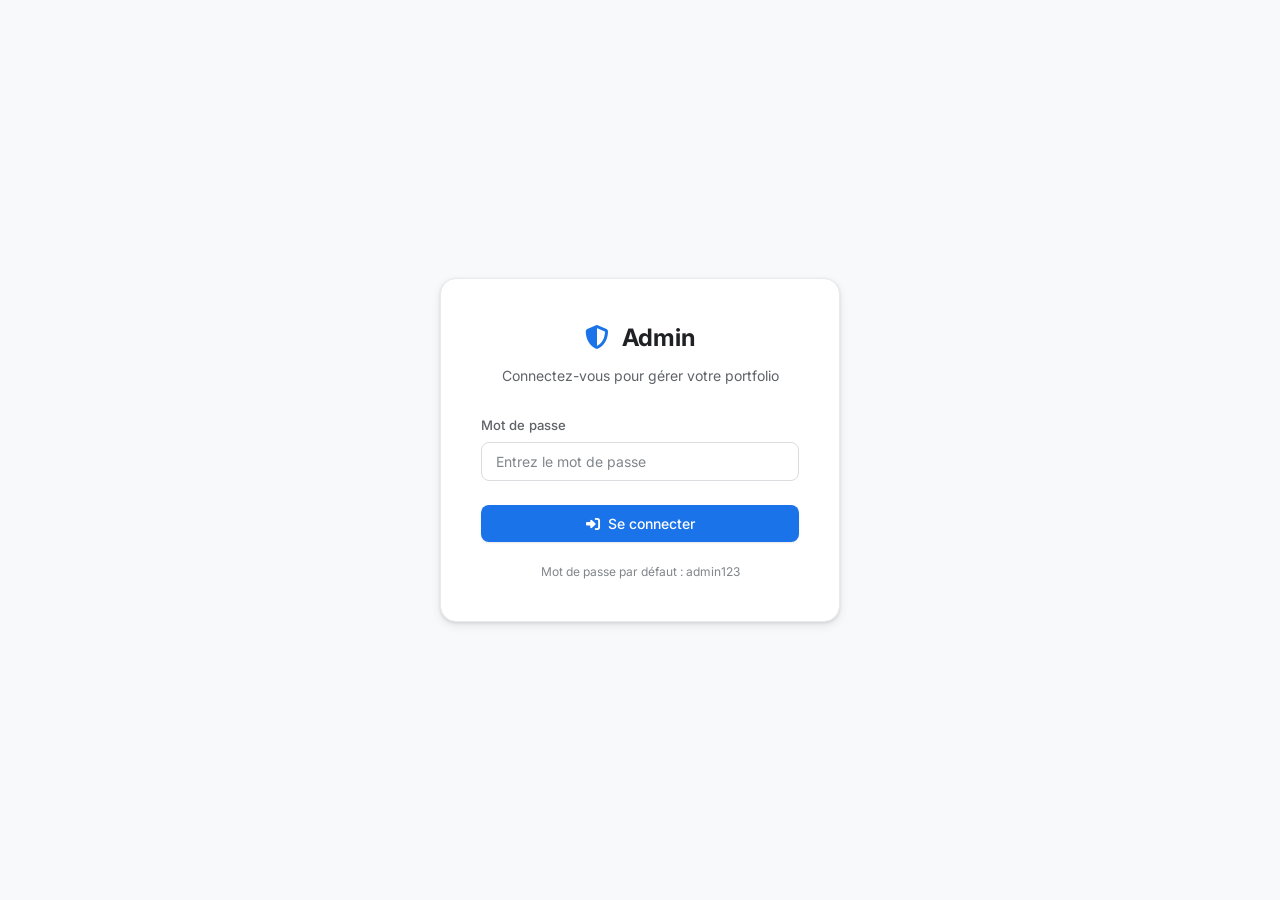
==== admin.html @ 60bba6a2 "feat: portfolio v2  Google-inspired design, admin dashboard, FR/EN, light/dark mode, malware analysi" ====
<!DOCTYPE html>
<html lang="fr" data-theme="light">
<head>
    <meta charset="UTF-8">
    <meta name="viewport" content="width=device-width, initial-scale=1.0">
    <meta name="robots" content="noindex, nofollow">
    <title>Admin — Chris Meshack Portfolio</title>
    <link rel="preconnect" href="https://fonts.googleapis.com">
    <link href="https://fonts.googleapis.com/css2?family=Inter:wght@300;400;500;600;700&family=Fira+Code:wght@400;500&display=swap" rel="stylesheet">
    <link rel="stylesheet" href="https://cdnjs.cloudflare.com/ajax/libs/font-awesome/6.5.1/css/all.min.css">
    <link rel="stylesheet" href="assets/css/style.css">
</head>
<body class="admin-body">

    <!-- ====== LOGIN VIEW ====== -->
    <div id="loginView" class="login-page">
        <div class="login-card">
            <h1><i class="fas fa-shield-halved" style="color:var(--accent);margin-right:8px"></i> Admin</h1>
            <p class="login-subtitle">Connectez-vous pour gérer votre portfolio</p>
            <p class="login-error" id="loginError">Mot de passe incorrect</p>
            <form id="loginForm">
                <div class="form-group">
                    <label for="loginPassword">Mot de passe</label>
                    <input type="password" id="loginPassword" placeholder="Entrez le mot de passe" required>
                </div>
                <button type="submit" class="btn btn-primary btn-full" style="margin-top:8px">
                    <i class="fas fa-sign-in-alt"></i> Se connecter
                </button>
            </form>
            <p style="margin-top:20px;font-size:0.75rem;color:var(--text-muted)">Mot de passe par défaut : admin123</p>
        </div>
    </div>

    <!-- ====== ADMIN VIEW ====== -->
    <div id="adminView" style="display:none">

        <!-- Admin Navbar -->
        <nav class="navbar">
            <div class="nav-container">
                <a href="index.html" class="nav-logo"><span class="nav-logo-dot"></span> Portfolio Admin</a>
                <div class="nav-controls">
                    <button class="nav-btn" id="adminThemeToggle" title="Theme"><i class="fas fa-moon"></i></button>
                    <a href="index.html" class="btn btn-text btn-sm" target="_blank"><i class="fas fa-external-link-alt"></i> Voir le site</a>
                    <button class="btn btn-outline btn-sm" id="logoutBtn"><i class="fas fa-sign-out-alt"></i> Déconnexion</button>
                    <button class="nav-toggle" id="adminSidebarToggle" aria-label="Menu"><span class="hamburger"></span></button>
                </div>
            </div>
        </nav>

        <!-- Admin Layout -->
        <div class="admin-layout">
            <!-- Sidebar -->
            <aside class="admin-sidebar" id="adminSidebar">
                <div class="sidebar-label">Gestion</div>
                <button class="sidebar-link active" data-panel="profile"><i class="fas fa-user"></i> Profil</button>
                <button class="sidebar-link" data-panel="skills"><i class="fas fa-code"></i> Compétences</button>
                <button class="sidebar-link" data-panel="specializations"><i class="fas fa-crosshairs"></i> Spécialisations</button>
                <button class="sidebar-link" data-panel="projects"><i class="fas fa-folder-open"></i> Projets SOC</button>
                <button class="sidebar-link" data-panel="malware"><i class="fas fa-virus"></i> Malware Analysis</button>
                <button class="sidebar-link" data-panel="certifications"><i class="fas fa-award"></i> Certifications</button>
                <button class="sidebar-link" data-panel="experience"><i class="fas fa-route"></i> Parcours</button>
                <div class="sidebar-label" style="margin-top:16px">Configuration</div>
                <button class="sidebar-link" data-panel="sections"><i class="fas fa-toggle-on"></i> Sections</button>
                <button class="sidebar-link" data-panel="security"><i class="fas fa-lock"></i> Sécurité</button>
                <button class="sidebar-link" data-panel="data"><i class="fas fa-database"></i> Données</button>
            </aside>

            <!-- Main Content -->
            <main class="admin-main" id="adminMain">
                <!-- Panels rendered by admin.js -->
            </main>
        </div>
    </div>

    <script src="assets/js/data.js"></script>
    <script src="assets/js/admin.js"></script>
</body>
</html>
---- assets/css/style.css ----
/* =====================================================================
   STYLE.CSS — Google-Inspired Design System
   Chris Meshack — SOC Analyst Portfolio
   Light/Dark Theme | Responsive | Minimal
   ===================================================================== */

/* ── Theme Variables ─────────────────────────────────────────────────── */
:root,
[data-theme="light"] {
    --bg-primary: #ffffff;
    --bg-secondary: #f8f9fa;
    --bg-tertiary: #f1f3f4;
    --bg-card: #ffffff;
    --bg-card-hover: #f8f9fa;
    --bg-nav: rgba(255, 255, 255, 0.92);
    --bg-code: #f1f3f4;
    --bg-input: #ffffff;

    --text-primary: #202124;
    --text-secondary: #5f6368;
    --text-muted: #80868b;
    --text-inverse: #ffffff;

    --accent: #1a73e8;
    --accent-hover: #1557b0;
    --accent-light: rgba(26, 115, 232, 0.08);
    --accent-lighter: rgba(26, 115, 232, 0.04);

    --success: #1e8e3e;
    --success-bg: rgba(30, 142, 62, 0.08);
    --warning: #f29900;
    --warning-bg: rgba(242, 153, 0, 0.08);
    --error: #d93025;
    --error-bg: rgba(217, 48, 37, 0.08);

    --border: #dadce0;
    --border-light: #e8eaed;
    --shadow-sm: 0 1px 2px rgba(60, 64, 67, 0.1), 0 1px 3px rgba(60, 64, 67, 0.08);
    --shadow-md: 0 1px 3px rgba(60, 64, 67, 0.15), 0 4px 8px rgba(60, 64, 67, 0.1);
    --shadow-lg: 0 2px 6px rgba(60, 64, 67, 0.15), 0 8px 24px rgba(60, 64, 67, 0.12);
    --shadow-hover: 0 1px 3px rgba(60, 64, 67, 0.2), 0 8px 20px rgba(60, 64, 67, 0.15);

    --progress-bg: #e8eaed;
    --progress-fill: linear-gradient(90deg, #1a73e8, #4285f4);

    --tag-bg: #e8f0fe;
    --tag-text: #1a73e8;
    --tag-border: transparent;
}

[data-theme="dark"] {
    --bg-primary: #1e1e1e;
    --bg-secondary: #252525;
    --bg-tertiary: #2d2d2d;
    --bg-card: #2d2d2d;
    --bg-card-hover: #333333;
    --bg-nav: rgba(30, 30, 30, 0.95);
    --bg-code: #333333;
    --bg-input: #333333;

    --text-primary: #e8eaed;
    --text-secondary: #9aa0a6;
    --text-muted: #80868b;
    --text-inverse: #202124;

    --accent: #8ab4f8;
    --accent-hover: #aecbfa;
    --accent-light: rgba(138, 180, 248, 0.12);
    --accent-lighter: rgba(138, 180, 248, 0.06);

    --success: #81c995;
    --success-bg: rgba(129, 201, 149, 0.12);
    --warning: #fdd663;
    --warning-bg: rgba(253, 214, 99, 0.12);
    --error: #f28b82;
    --error-bg: rgba(242, 139, 130, 0.12);

    --border: #3c4043;
    --border-light: #3c4043;
    --shadow-sm: 0 1px 2px rgba(0, 0, 0, 0.3);
    --shadow-md: 0 2px 6px rgba(0, 0, 0, 0.3);
    --shadow-lg: 0 4px 12px rgba(0, 0, 0, 0.4);
    --shadow-hover: 0 4px 16px rgba(0, 0, 0, 0.5);

    --progress-bg: #3c4043;
    --progress-fill: linear-gradient(90deg, #8ab4f8, #aecbfa);

    --tag-bg: rgba(138, 180, 248, 0.12);
    --tag-text: #8ab4f8;
    --tag-border: transparent;
}

/* ── Typography & Global Tokens ──────────────────────────────────────── */
:root {
    --font-main: 'Inter', 'Google Sans', -apple-system, BlinkMacSystemFont, 'Segoe UI', Roboto, sans-serif;
    --font-mono: 'Fira Code', 'Roboto Mono', 'Consolas', monospace;
    --radius-sm: 8px;
    --radius-md: 12px;
    --radius-lg: 16px;
    --radius-xl: 24px;
    --radius-full: 9999px;
    --max-width: 1120px;
    --transition: 0.2s ease;
    --section-gap: 96px;
}

/* ── Reset ───────────────────────────────────────────────────────────── */
*, *::before, *::after { margin: 0; padding: 0; box-sizing: border-box; }
html { scroll-behavior: smooth; scroll-padding-top: 80px; font-size: 16px; }
body {
    font-family: var(--font-main);
    background: var(--bg-primary);
    color: var(--text-primary);
    line-height: 1.6;
    overflow-x: hidden;
    -webkit-font-smoothing: antialiased;
    transition: background 0.3s, color 0.3s;
}
a { color: var(--accent); text-decoration: none; transition: color var(--transition); }
a:hover { color: var(--accent-hover); }
ul { list-style: none; }
img { max-width: 100%; height: auto; }
.container { max-width: var(--max-width); margin: 0 auto; padding: 0 24px; }

/* ── Section Base ────────────────────────────────────────────────────── */
.section { padding: var(--section-gap) 0; position: relative; }
.section-alt { background: var(--bg-secondary); }
.section-header { margin-bottom: 48px; }
.section-label {
    display: inline-flex; align-items: center; gap: 8px;
    font-size: 0.8rem; font-weight: 600; letter-spacing: 0.8px;
    text-transform: uppercase; color: var(--accent); margin-bottom: 12px;
}
.section-label i { font-size: 0.75rem; }
.section-title {
    font-size: clamp(1.75rem, 3.5vw, 2.25rem);
    font-weight: 700; color: var(--text-primary); line-height: 1.3;
}
.section-subtitle {
    font-size: 1.05rem; color: var(--text-secondary);
    max-width: 600px; margin-top: 8px; line-height: 1.6;
}

/* ── Navigation ──────────────────────────────────────────────────────── */
.navbar {
    position: fixed; top: 0; left: 0; width: 100%; z-index: 1000;
    background: var(--bg-nav); backdrop-filter: blur(12px);
    border-bottom: 1px solid var(--border-light);
    transition: background 0.3s, box-shadow 0.3s;
}
.navbar.scrolled { box-shadow: var(--shadow-sm); }
.nav-container {
    max-width: var(--max-width); margin: 0 auto; padding: 0 24px;
    display: flex; align-items: center; justify-content: space-between; height: 64px;
}
.nav-logo {
    font-size: 1.15rem; font-weight: 700; color: var(--text-primary);
    display: flex; align-items: center; gap: 10px;
}
.nav-logo:hover { color: var(--text-primary); }
.nav-logo-dot { width: 8px; height: 8px; border-radius: 50%; background: var(--accent); }
.nav-center { display: flex; align-items: center; gap: 4px; }
.nav-link {
    font-size: 0.85rem; font-weight: 500; color: var(--text-secondary);
    padding: 6px 14px; border-radius: var(--radius-full); transition: all var(--transition);
}
.nav-link:hover { color: var(--text-primary); background: var(--accent-lighter); }
.nav-link.active { color: var(--accent); background: var(--accent-light); }
.nav-controls { display: flex; align-items: center; gap: 6px; }
.nav-btn {
    display: flex; align-items: center; justify-content: center;
    width: 36px; height: 36px; border-radius: 50%; border: none; cursor: pointer;
    background: transparent; color: var(--text-secondary); font-size: 1rem;
    transition: all var(--transition);
}
.nav-btn:hover { background: var(--accent-light); color: var(--accent); }
.lang-toggle {
    font-size: 0.78rem; font-weight: 600; padding: 4px 10px;
    border-radius: var(--radius-full); border: 1px solid var(--border);
    background: transparent; color: var(--text-secondary); cursor: pointer;
    transition: all var(--transition); font-family: var(--font-main);
}
.lang-toggle:hover { border-color: var(--accent); color: var(--accent); }
.nav-toggle {
    display: none; background: none; border: none; cursor: pointer;
    padding: 8px; position: relative; z-index: 1001;
}
.hamburger {
    display: block; width: 20px; height: 2px; background: var(--text-primary);
    position: relative; transition: var(--transition);
}
.hamburger::before, .hamburger::after {
    content: ''; position: absolute; width: 20px; height: 2px;
    background: var(--text-primary); transition: var(--transition);
}
.hamburger::before { top: -6px; }
.hamburger::after { top: 6px; }
.nav-toggle.active .hamburger { background: transparent; }
.nav-toggle.active .hamburger::before { top: 0; transform: rotate(45deg); }
.nav-toggle.active .hamburger::after { top: 0; transform: rotate(-45deg); }

/* ── Buttons ─────────────────────────────────────────────────────────── */
.btn {
    display: inline-flex; align-items: center; gap: 8px;
    padding: 10px 24px; border-radius: var(--radius-sm); font-size: 0.875rem;
    font-weight: 500; cursor: pointer; transition: all var(--transition);
    border: none; font-family: var(--font-main); text-decoration: none;
}
.btn-primary {
    background: var(--accent); color: #fff;
    box-shadow: 0 1px 2px rgba(0, 0, 0, 0.1);
}
.btn-primary:hover { background: var(--accent-hover); color: #fff; box-shadow: var(--shadow-sm); }
.btn-outline {
    background: transparent; color: var(--accent);
    border: 1px solid var(--border); padding: 9px 23px;
}
.btn-outline:hover { background: var(--accent-light); border-color: var(--accent); color: var(--accent); }
.btn-text { background: transparent; color: var(--accent); padding: 8px 12px; }
.btn-text:hover { background: var(--accent-light); }
.btn-sm { padding: 6px 16px; font-size: 0.8125rem; }
.btn-full { width: 100%; justify-content: center; }
.btn-danger { background: var(--error); color: #fff; }
.btn-danger:hover { opacity: 0.9; color: #fff; }

/* ── Hero ─────────────────────────────────────────────────────────────── */
.hero-section {
    min-height: 100vh; display: flex; align-items: center;
    padding-top: 64px; background: var(--bg-primary);
}
.hero-container { display: grid; grid-template-columns: 1fr 1fr; gap: 64px; align-items: center; }
.hero-greeting { font-size: 1rem; color: var(--text-secondary); margin-bottom: 8px; font-weight: 500; }
.hero-name {
    font-size: clamp(2.5rem, 5.5vw, 3.5rem); font-weight: 700;
    color: var(--text-primary); line-height: 1.15; margin-bottom: 12px;
}
.hero-typed-wrap { font-size: 1.1rem; color: var(--text-secondary); margin-bottom: 20px; min-height: 1.8rem; }
.hero-typed { color: var(--accent); font-weight: 500; }
.hero-cursor {
    display: inline-block; width: 2px; height: 1.2em; background: var(--accent);
    margin-left: 2px; vertical-align: text-bottom; animation: cursorBlink 1s step-end infinite;
}
@keyframes cursorBlink { 0%, 100% { opacity: 1; } 50% { opacity: 0; } }
.hero-desc {
    font-size: 1.02rem; color: var(--text-secondary); max-width: 520px;
    line-height: 1.7; margin-bottom: 32px;
}
.hero-buttons { display: flex; gap: 12px; flex-wrap: wrap; margin-bottom: 32px; }
.hero-social { display: flex; gap: 8px; }
.hero-social a {
    width: 40px; height: 40px; display: flex; align-items: center; justify-content: center;
    border: 1px solid var(--border); border-radius: 50%;
    color: var(--text-secondary); font-size: 1rem; transition: all var(--transition);
}
.hero-social a:hover { color: var(--accent); border-color: var(--accent); background: var(--accent-light); }
.hero-visual { display: flex; flex-direction: column; align-items: center; gap: 24px; }
.hero-photo {
    width: 200px; height: 200px; border-radius: 50%;
    background: var(--bg-tertiary); border: 3px solid var(--border-light);
    display: flex; flex-direction: column; align-items: center;
    justify-content: center; gap: 8px; overflow: hidden;
}
.hero-photo img { width: 100%; height: 100%; object-fit: cover; }
.hero-photo-placeholder { color: var(--text-muted); text-align: center; }
.hero-photo-placeholder i { font-size: 2.5rem; display: block; margin-bottom: 4px; }
.hero-photo-placeholder span { font-size: 0.8rem; }
.hero-info-card {
    width: 100%; max-width: 360px; background: var(--bg-card);
    border: 1px solid var(--border-light); border-radius: var(--radius-md);
    padding: 20px; box-shadow: var(--shadow-sm);
}
.info-card-row {
    display: flex; align-items: center; gap: 12px; padding: 8px 0;
    font-size: 0.85rem; color: var(--text-secondary);
}
.info-card-row:not(:last-child) { border-bottom: 1px solid var(--border-light); }
.info-card-row i { color: var(--accent); width: 16px; text-align: center; font-size: 0.85rem; }
.info-card-row span { color: var(--text-primary); font-weight: 500; }

/* ── About ───────────────────────────────────────────────────────────── */
.about-content { max-width: 800px; }
.about-text { color: var(--text-secondary); font-size: 1.02rem; line-height: 1.8; margin-bottom: 16px; }
.spec-title {
    font-size: 1.05rem; font-weight: 600; color: var(--text-primary);
    margin: 36px 0 20px; display: flex; align-items: center; gap: 8px;
}
.spec-title i { color: var(--accent); }
.spec-grid { display: grid; grid-template-columns: repeat(auto-fill, minmax(280px, 1fr)); gap: 16px; }
.spec-card {
    padding: 22px; background: var(--bg-card); border: 1px solid var(--border-light);
    border-radius: var(--radius-md); transition: all var(--transition);
}
.spec-card:hover { box-shadow: var(--shadow-md); transform: translateY(-2px); }
.spec-icon {
    width: 40px; height: 40px; display: flex; align-items: center; justify-content: center;
    background: var(--accent-light); border-radius: var(--radius-sm);
    color: var(--accent); font-size: 1rem; margin-bottom: 12px;
}
.spec-card h4 { font-size: 0.92rem; font-weight: 600; color: var(--text-primary); margin-bottom: 6px; }
.spec-card p { font-size: 0.84rem; color: var(--text-secondary); line-height: 1.6; }

/* ── Skills ──────────────────────────────────────────────────────────── */
.skills-grid { display: grid; grid-template-columns: repeat(auto-fill, minmax(340px, 1fr)); gap: 20px; }
.skill-card {
    padding: 24px; background: var(--bg-card); border: 1px solid var(--border-light);
    border-radius: var(--radius-md); transition: all var(--transition);
}
.skill-card:hover { box-shadow: var(--shadow-md); transform: translateY(-2px); }
.skill-header { display: flex; align-items: center; gap: 12px; margin-bottom: 10px; }
.skill-icon {
    width: 36px; height: 36px; display: flex; align-items: center; justify-content: center;
    background: var(--accent-light); border-radius: var(--radius-sm);
    color: var(--accent); font-size: 0.95rem;
}
.skill-name { font-size: 0.95rem; font-weight: 600; flex: 1; }
.skill-level {
    font-size: 0.7rem; font-weight: 600; padding: 3px 10px;
    border-radius: var(--radius-full); background: var(--tag-bg); color: var(--tag-text);
}
.skill-desc { font-size: 0.84rem; color: var(--text-secondary); line-height: 1.6; margin-bottom: 14px; }
.skill-bar { height: 4px; background: var(--progress-bg); border-radius: 2px; margin-bottom: 14px; overflow: hidden; }
.skill-progress {
    height: 100%; border-radius: 2px; background: var(--progress-fill);
    width: 0%; transition: width 1.2s cubic-bezier(0.22, 1, 0.36, 1);
}
.skill-tags { display: flex; flex-wrap: wrap; gap: 6px; }
.tag {
    font-size: 0.72rem; font-weight: 500; padding: 3px 10px;
    background: var(--tag-bg); color: var(--tag-text); border-radius: var(--radius-full);
}

/* ── Projects ────────────────────────────────────────────────────────── */
.projects-grid { display: grid; grid-template-columns: repeat(auto-fill, minmax(340px, 1fr)); gap: 20px; }
.project-card {
    background: var(--bg-card); border: 1px solid var(--border-light);
    border-radius: var(--radius-md); padding: 26px;
    transition: all var(--transition); display: flex; flex-direction: column;
}
.project-card:hover { box-shadow: var(--shadow-md); transform: translateY(-2px); }
.project-top { display: flex; align-items: flex-start; gap: 14px; margin-bottom: 14px; }
.project-icon {
    width: 44px; height: 44px; display: flex; align-items: center; justify-content: center;
    background: var(--accent-light); border-radius: var(--radius-sm);
    color: var(--accent); font-size: 1.1rem; flex-shrink: 0;
}
.project-tag {
    font-size: 0.68rem; font-weight: 600; text-transform: uppercase;
    letter-spacing: 0.8px; color: var(--accent); background: var(--accent-light);
    padding: 3px 10px; border-radius: var(--radius-full);
}
.project-card h3 { font-size: 1rem; font-weight: 600; margin-bottom: 8px; color: var(--text-primary); line-height: 1.4; }
.project-desc { font-size: 0.84rem; color: var(--text-secondary); line-height: 1.6; margin-bottom: 16px; flex: 1; }
.project-meta { margin-bottom: 14px; }
.project-meta-label {
    font-size: 0.72rem; font-weight: 600; text-transform: uppercase;
    letter-spacing: 0.5px; color: var(--text-muted); margin-bottom: 8px;
    display: flex; align-items: center; gap: 6px;
}
.project-meta-label i { color: var(--accent); }
.project-tools { display: flex; flex-wrap: wrap; gap: 6px; margin-bottom: 12px; }
.project-result { font-size: 0.8rem; color: var(--text-secondary); line-height: 1.6; margin-bottom: 14px; }

/* ── Malware Analysis ────────────────────────────────────────────────── */
.malware-grid { display: grid; grid-template-columns: 1fr; gap: 20px; }
.malware-card {
    background: var(--bg-card); border: 1px solid var(--border-light);
    border-radius: var(--radius-md); padding: 28px; transition: all var(--transition);
}
.malware-card:hover { box-shadow: var(--shadow-md); }
.malware-header { display: flex; align-items: flex-start; justify-content: space-between; gap: 16px; margin-bottom: 20px; flex-wrap: wrap; }
.malware-title-group h3 { font-size: 1.05rem; font-weight: 600; color: var(--text-primary); margin-bottom: 6px; }
.malware-badges { display: flex; gap: 8px; flex-wrap: wrap; }
.malware-type {
    display: inline-block; font-size: 0.72rem; font-weight: 600;
    padding: 3px 10px; border-radius: var(--radius-full);
    background: var(--error-bg); color: var(--error);
}
.malware-method {
    display: inline-block; font-size: 0.72rem; font-weight: 600;
    padding: 3px 10px; border-radius: var(--radius-full);
    background: var(--accent-light); color: var(--accent);
}
.malware-date { font-size: 0.8rem; color: var(--text-muted); white-space: nowrap; }
.malware-body { display: grid; grid-template-columns: 1fr 1fr; gap: 20px; }
.malware-section h4 {
    font-size: 0.72rem; font-weight: 600; text-transform: uppercase;
    letter-spacing: 0.5px; color: var(--text-muted); margin-bottom: 10px;
    display: flex; align-items: center; gap: 6px;
}
.malware-section h4 i { color: var(--accent); }
.mitre-list { display: flex; flex-direction: column; gap: 4px; }
.mitre-tag {
    font-size: 0.78rem; padding: 6px 12px; background: var(--bg-tertiary);
    border-radius: var(--radius-sm); color: var(--text-secondary);
    border-left: 3px solid var(--accent); font-family: var(--font-mono);
}
.malware-conclusion { grid-column: 1 / -1; padding-top: 16px; border-top: 1px solid var(--border-light); }
.malware-conclusion p { font-size: 0.875rem; color: var(--text-secondary); line-height: 1.7; }
.malware-footer { margin-top: 16px; display: flex; justify-content: flex-end; }

/* ── Timeline ────────────────────────────────────────────────────────── */
.timeline { max-width: 720px; position: relative; padding-left: 32px; }
.timeline::before {
    content: ''; position: absolute; left: 7px; top: 8px; bottom: 8px;
    width: 2px; background: var(--border);
}
.timeline-item { position: relative; margin-bottom: 28px; }
.timeline-dot {
    position: absolute; left: -32px; top: 4px; width: 16px; height: 16px;
    border-radius: 50%; background: var(--bg-primary); border: 2px solid var(--accent); z-index: 1;
}
.timeline-item:hover .timeline-dot { background: var(--accent-light); box-shadow: 0 0 0 4px var(--accent-light); }
.timeline-content {
    background: var(--bg-card); border: 1px solid var(--border-light);
    border-radius: var(--radius-md); padding: 20px; transition: all var(--transition);
}
.timeline-item:hover .timeline-content { box-shadow: var(--shadow-sm); }
.timeline-date { font-size: 0.78rem; font-weight: 600; color: var(--accent); margin-bottom: 6px; font-family: var(--font-mono); }
.timeline-content h3 { font-size: 0.95rem; font-weight: 600; margin-bottom: 8px; color: var(--text-primary); }
.timeline-content p { font-size: 0.84rem; color: var(--text-secondary); line-height: 1.6; margin-bottom: 10px; }
.timeline-tags { display: flex; flex-wrap: wrap; gap: 6px; }

/* ── Certifications ──────────────────────────────────────────────────── */
.certs-grid { display: grid; grid-template-columns: repeat(auto-fill, minmax(280px, 1fr)); gap: 20px; }
.cert-card {
    background: var(--bg-card); border: 1px solid var(--border-light);
    border-radius: var(--radius-md); padding: 26px; text-align: center;
    transition: all var(--transition);
}
.cert-card:hover { box-shadow: var(--shadow-md); transform: translateY(-2px); }
.cert-badge {
    width: 52px; height: 52px; margin: 0 auto 14px;
    display: flex; align-items: center; justify-content: center;
    border-radius: 50%; font-size: 1.2rem;
}
.cert-badge.obtained { background: var(--success-bg); color: var(--success); border: 2px solid var(--success); }
.cert-badge.in_progress { background: var(--warning-bg); color: var(--warning); border: 2px solid var(--warning); }
.cert-badge.planned { background: var(--accent-light); color: var(--accent); border: 2px solid transparent; }
.cert-card h3 { font-size: 0.92rem; font-weight: 600; color: var(--text-primary); margin-bottom: 8px; }
.cert-card p { font-size: 0.82rem; color: var(--text-secondary); line-height: 1.6; margin-bottom: 14px; }
.cert-status {
    display: inline-flex; align-items: center; gap: 6px;
    font-size: 0.72rem; font-weight: 600; padding: 4px 12px;
    border-radius: var(--radius-full);
}
.cert-status.obtained { background: var(--success-bg); color: var(--success); }
.cert-status.in_progress { background: var(--warning-bg); color: var(--warning); }
.cert-status.planned { background: var(--accent-light); color: var(--accent); }

/* ── Contact ─────────────────────────────────────────────────────────── */
.contact-grid { display: grid; grid-template-columns: 1fr 1.3fr; gap: 40px; align-items: start; }
.contact-cards { display: flex; flex-direction: column; gap: 12px; }
.contact-card {
    display: flex; align-items: center; gap: 14px; padding: 16px 20px;
    background: var(--bg-card); border: 1px solid var(--border-light);
    border-radius: var(--radius-md); transition: all var(--transition);
}
.contact-card:hover { box-shadow: var(--shadow-sm); }
.contact-icon {
    width: 40px; height: 40px; display: flex; align-items: center; justify-content: center;
    background: var(--accent-light); border-radius: var(--radius-sm);
    color: var(--accent); font-size: 1rem; flex-shrink: 0;
}
.contact-label { font-size: 0.72rem; color: var(--text-muted); text-transform: uppercase; letter-spacing: 0.5px; margin-bottom: 2px; }
.contact-value { font-size: 0.875rem; color: var(--text-primary); font-weight: 500; }
.contact-value a { color: var(--text-primary); }
.contact-value a:hover { color: var(--accent); }
.contact-form {
    background: var(--bg-card); border: 1px solid var(--border-light);
    border-radius: var(--radius-md); padding: 28px;
}
.form-group { margin-bottom: 16px; }
.form-group label {
    display: block; font-size: 0.82rem; font-weight: 500;
    color: var(--text-secondary); margin-bottom: 6px;
}
.form-group input,
.form-group textarea,
.form-group select {
    width: 100%; padding: 10px 14px; background: var(--bg-input);
    border: 1px solid var(--border); border-radius: var(--radius-sm);
    color: var(--text-primary); font-size: 0.875rem; font-family: var(--font-main);
    transition: all var(--transition); outline: none;
}
.form-group input:focus,
.form-group textarea:focus,
.form-group select:focus { border-color: var(--accent); box-shadow: 0 0 0 2px var(--accent-light); }
.form-group input::placeholder,
.form-group textarea::placeholder { color: var(--text-muted); }
.form-group textarea { resize: vertical; min-height: 100px; }

/* ── Footer ──────────────────────────────────────────────────────────── */
.footer { background: var(--bg-secondary); border-top: 1px solid var(--border-light); padding: 40px 0; }
.footer-content { text-align: center; }
.footer-name { font-size: 1rem; font-weight: 700; color: var(--text-primary); margin-bottom: 4px; }
.footer-desc { font-size: 0.82rem; color: var(--text-muted); margin-bottom: 16px; }
.footer-social { display: flex; justify-content: center; gap: 10px; margin-bottom: 16px; }
.footer-social a {
    width: 36px; height: 36px; display: flex; align-items: center; justify-content: center;
    border: 1px solid var(--border); border-radius: 50%;
    color: var(--text-secondary); transition: all var(--transition);
}
.footer-social a:hover { color: var(--accent); border-color: var(--accent); }
.footer-copy { font-size: 0.75rem; color: var(--text-muted); }

/* ── Scroll Reveal ───────────────────────────────────────────────────── */
.reveal { opacity: 0; transform: translateY(24px); transition: opacity 0.6s ease, transform 0.6s ease; }
.reveal.visible { opacity: 1; transform: translateY(0); }

/* ── Notification ────────────────────────────────────────────────────── */
.notification {
    position: fixed; bottom: 24px; right: 24px; padding: 14px 20px;
    border-radius: var(--radius-sm); display: flex; align-items: center; gap: 10px;
    font-size: 0.85rem; font-weight: 500; z-index: 9999;
    transform: translateY(80px); opacity: 0; transition: all 0.3s ease;
}
.notification.show { transform: translateY(0); opacity: 1; }
.notification-success { background: var(--success-bg); color: var(--success); border: 1px solid var(--success); }
.notification-error { background: var(--error-bg); color: var(--error); border: 1px solid var(--error); }

/* ── Responsive: Tablet ──────────────────────────────────────────────── */
@media (max-width: 1024px) {
    .hero-container { grid-template-columns: 1fr; text-align: center; gap: 40px; }
    .hero-desc { margin: 0 auto 32px; }
    .hero-buttons { justify-content: center; }
    .hero-social { justify-content: center; }
    .hero-visual { order: -1; }
    .contact-grid { grid-template-columns: 1fr; }
    .malware-body { grid-template-columns: 1fr; }
}

/* ── Responsive: Mobile ──────────────────────────────────────────────── */
@media (max-width: 768px) {
    :root { --section-gap: 64px; }
    .nav-center {
        display: none; position: fixed; top: 0; left: 0; width: 100%; height: 100vh;
        background: var(--bg-primary); flex-direction: column;
        justify-content: center; align-items: center; gap: 12px; z-index: 999;
    }
    .nav-center.active { display: flex; }
    .nav-link { font-size: 1rem; padding: 12px 24px; }
    .nav-toggle { display: block; }
    .hero-photo { width: 150px; height: 150px; }
    .hero-name { font-size: 2rem; }
    .projects-grid, .skills-grid { grid-template-columns: 1fr; }
    .spec-grid { grid-template-columns: 1fr; }
    .certs-grid { grid-template-columns: 1fr; }
}

@media (max-width: 480px) {
    .container { padding: 0 16px; }
    .hero-buttons { flex-direction: column; align-items: center; }
    .hero-buttons .btn { width: 100%; justify-content: center; }
}

/* ── Scrollbar ───────────────────────────────────────────────────────── */
::-webkit-scrollbar { width: 6px; }
::-webkit-scrollbar-track { background: var(--bg-primary); }
::-webkit-scrollbar-thumb { background: var(--border); border-radius: 3px; }
::-webkit-scrollbar-thumb:hover { background: var(--text-muted); }
::selection { background: var(--accent-light); color: var(--accent); }

/* ===================================================================
   ADMIN STYLES
   =================================================================== */
.admin-body { background: var(--bg-secondary); min-height: 100vh; }

/* Login */
.login-page {
    min-height: 100vh; display: flex; align-items: center; justify-content: center;
    background: var(--bg-secondary); padding: 24px;
}
.login-card {
    background: var(--bg-card); border: 1px solid var(--border-light);
    border-radius: var(--radius-lg); padding: 40px; width: 100%; max-width: 400px;
    box-shadow: var(--shadow-md); text-align: center;
}
.login-card h1 { font-size: 1.5rem; font-weight: 700; margin-bottom: 8px; }
.login-card .login-subtitle { font-size: 0.875rem; color: var(--text-secondary); margin-bottom: 28px; }
.login-card .form-group { text-align: left; }
.login-error { color: var(--error); font-size: 0.82rem; margin-bottom: 12px; display: none; }

/* Admin Layout */
.admin-layout { display: flex; min-height: 100vh; padding-top: 64px; }
.admin-sidebar {
    width: 260px; background: var(--bg-card); border-right: 1px solid var(--border-light);
    padding: 24px 0; position: fixed; top: 64px; bottom: 0; overflow-y: auto;
    transition: transform 0.3s;
}
.admin-main { flex: 1; margin-left: 260px; padding: 32px; min-height: calc(100vh - 64px); }
.sidebar-label {
    font-size: 0.68rem; font-weight: 600; text-transform: uppercase;
    letter-spacing: 1px; color: var(--text-muted); padding: 8px 20px;
}
.sidebar-link {
    display: flex; align-items: center; gap: 10px; padding: 10px 20px;
    font-size: 0.85rem; color: var(--text-secondary); border-radius: 0;
    transition: all var(--transition); cursor: pointer;
    border: none; background: none; width: 100%; text-align: left;
    font-family: var(--font-main);
}
.sidebar-link:hover { background: var(--accent-light); color: var(--accent); }
.sidebar-link.active { background: var(--accent-light); color: var(--accent); font-weight: 600; border-right: 3px solid var(--accent); }
.sidebar-link i { width: 18px; text-align: center; }

/* Admin Panels */
.admin-panel { display: none; }
.admin-panel.active { display: block; }
.admin-panel-header {
    display: flex; align-items: center; justify-content: space-between;
    margin-bottom: 24px; flex-wrap: wrap; gap: 12px;
}
.admin-panel-header h2 { font-size: 1.4rem; font-weight: 700; }

/* Admin cards */
.admin-card {
    background: var(--bg-card); border: 1px solid var(--border-light);
    border-radius: var(--radius-md); padding: 24px; margin-bottom: 16px;
}
.admin-card-header {
    display: flex; align-items: center; justify-content: space-between;
    margin-bottom: 16px; gap: 12px;
}
.admin-card-header h3 { font-size: 1rem; font-weight: 600; }
.admin-card-actions { display: flex; gap: 8px; }
.admin-btn-icon {
    width: 32px; height: 32px; display: flex; align-items: center; justify-content: center;
    border-radius: var(--radius-sm); border: 1px solid var(--border);
    background: transparent; color: var(--text-secondary); cursor: pointer;
    font-size: 0.8rem; transition: all var(--transition);
}
.admin-btn-icon:hover { background: var(--accent-light); color: var(--accent); border-color: var(--accent); }
.admin-btn-icon.danger:hover { background: var(--error-bg); color: var(--error); border-color: var(--error); }

/* Admin form grid */
.admin-form-grid { display: grid; grid-template-columns: 1fr 1fr; gap: 14px; }
.admin-form-grid .full-width { grid-column: 1 / -1; }

/* Toggle switch */
.toggle-switch { position: relative; display: inline-block; width: 44px; height: 24px; }
.toggle-switch input { opacity: 0; width: 0; height: 0; }
.toggle-slider {
    position: absolute; cursor: pointer; inset: 0;
    background: var(--border); border-radius: 12px; transition: var(--transition);
}
.toggle-slider::before {
    content: ''; position: absolute; height: 18px; width: 18px;
    left: 3px; bottom: 3px; background: var(--bg-primary);
    border-radius: 50%; transition: var(--transition);
}
.toggle-switch input:checked + .toggle-slider { background: var(--accent); }
.toggle-switch input:checked + .toggle-slider::before { transform: translateX(20px); }
.section-toggle-row {
    display: flex; align-items: center; justify-content: space-between;
    padding: 12px 16px; background: var(--bg-card);
    border: 1px solid var(--border-light); border-radius: var(--radius-sm);
    margin-bottom: 8px;
}
.section-toggle-row span { font-size: 0.875rem; font-weight: 500; }

/* Admin responsive */
@media (max-width: 768px) {
    .admin-sidebar { transform: translateX(-100%); z-index: 100; position: fixed; }
    .admin-sidebar.open { transform: translateX(0); }
    .admin-main { margin-left: 0; padding: 16px; }
    .admin-form-grid { grid-template-columns: 1fr; }
}
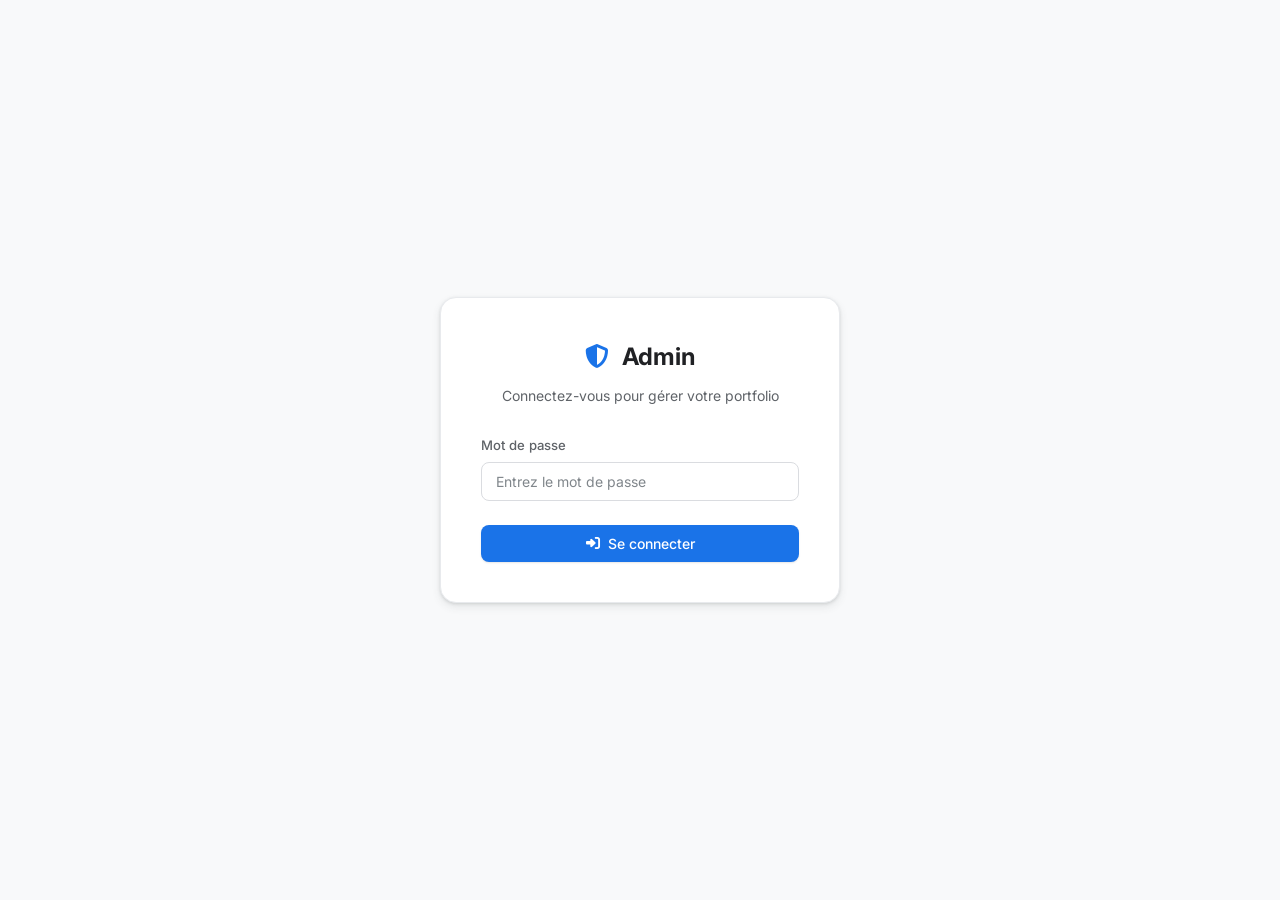
==== commit 6ea1b6ba: "fix: complete responsive overhaul, hidden admin access, rate-limited login, mobile UX, lazy loading" ====
--- a/admin.html
+++ b/admin.html
@@ -2,7 +2,7 @@
 <html lang="fr" data-theme="light">
 <head>
     <meta charset="UTF-8">
-    <meta name="viewport" content="width=device-width, initial-scale=1.0">
+    <meta name="viewport" content="width=device-width, initial-scale=1.0, viewport-fit=cover">
     <meta name="robots" content="noindex, nofollow">
     <title>Admin — Chris Meshack Portfolio</title>
     <link rel="preconnect" href="https://fonts.googleapis.com">
@@ -27,7 +27,6 @@
                     <i class="fas fa-sign-in-alt"></i> Se connecter
                 </button>
             </form>
-            <p style="margin-top:20px;font-size:0.75rem;color:var(--text-muted)">Mot de passe par défaut : admin123</p>
         </div>
     </div>
 
@@ -49,6 +48,8 @@
 
         <!-- Admin Layout -->
         <div class="admin-layout">
+            <!-- Sidebar Overlay -->
+            <div class="sidebar-overlay" id="sidebarOverlay"></div>
             <!-- Sidebar -->
             <aside class="admin-sidebar" id="adminSidebar">
                 <div class="sidebar-label">Gestion</div>
--- a/assets/css/style.css
+++ b/assets/css/style.css
@@ -285,7 +285,7 @@
     margin: 36px 0 20px; display: flex; align-items: center; gap: 8px;
 }
 .spec-title i { color: var(--accent); }
-.spec-grid { display: grid; grid-template-columns: repeat(auto-fill, minmax(280px, 1fr)); gap: 16px; }
+.spec-grid { display: grid; grid-template-columns: repeat(auto-fill, minmax(min(100%, 260px), 1fr)); gap: 16px; }
 .spec-card {
     padding: 22px; background: var(--bg-card); border: 1px solid var(--border-light);
     border-radius: var(--radius-md); transition: all var(--transition);
@@ -300,7 +300,7 @@
 .spec-card p { font-size: 0.84rem; color: var(--text-secondary); line-height: 1.6; }
 
 /* ── Skills ──────────────────────────────────────────────────────────── */
-.skills-grid { display: grid; grid-template-columns: repeat(auto-fill, minmax(340px, 1fr)); gap: 20px; }
+.skills-grid { display: grid; grid-template-columns: repeat(auto-fill, minmax(min(100%, 320px), 1fr)); gap: 20px; }
 .skill-card {
     padding: 24px; background: var(--bg-card); border: 1px solid var(--border-light);
     border-radius: var(--radius-md); transition: all var(--transition);
@@ -330,7 +330,7 @@
 }
 
 /* ── Projects ────────────────────────────────────────────────────────── */
-.projects-grid { display: grid; grid-template-columns: repeat(auto-fill, minmax(340px, 1fr)); gap: 20px; }
+.projects-grid { display: grid; grid-template-columns: repeat(auto-fill, minmax(min(100%, 320px), 1fr)); gap: 20px; }
 .project-card {
     background: var(--bg-card); border: 1px solid var(--border-light);
     border-radius: var(--radius-md); padding: 26px;
@@ -421,7 +421,7 @@
 .timeline-tags { display: flex; flex-wrap: wrap; gap: 6px; }
 
 /* ── Certifications ──────────────────────────────────────────────────── */
-.certs-grid { display: grid; grid-template-columns: repeat(auto-fill, minmax(280px, 1fr)); gap: 20px; }
+.certs-grid { display: grid; grid-template-columns: repeat(auto-fill, minmax(min(100%, 260px), 1fr)); gap: 20px; }
 .cert-card {
     background: var(--bg-card); border: 1px solid var(--border-light);
     border-radius: var(--radius-md); padding: 26px; text-align: center;
@@ -518,7 +518,7 @@
 .notification-success { background: var(--success-bg); color: var(--success); border: 1px solid var(--success); }
 .notification-error { background: var(--error-bg); color: var(--error); border: 1px solid var(--error); }
 
-/* ── Responsive: Tablet ──────────────────────────────────────────────── */
+/* ── Responsive: Tablet (≤1024px) ─────────────────────────────────────── */
 @media (max-width: 1024px) {
     .hero-container { grid-template-columns: 1fr; text-align: center; gap: 40px; }
     .hero-desc { margin: 0 auto 32px; }
@@ -527,30 +527,119 @@
     .hero-visual { order: -1; }
     .contact-grid { grid-template-columns: 1fr; }
     .malware-body { grid-template-columns: 1fr; }
-}
-
-/* ── Responsive: Mobile ──────────────────────────────────────────────── */
+    .malware-header { flex-direction: column; }
+}
+
+/* ── Responsive: Mobile (≤768px) ─────────────────────────────────────── */
 @media (max-width: 768px) {
-    :root { --section-gap: 64px; }
+    :root { --section-gap: 56px; }
+
+    /* Nav mobile fullscreen overlay */
     .nav-center {
-        display: none; position: fixed; top: 0; left: 0; width: 100%; height: 100vh;
+        display: none; position: fixed; top: 0; left: 0; width: 100%; height: 100dvh;
         background: var(--bg-primary); flex-direction: column;
-        justify-content: center; align-items: center; gap: 12px; z-index: 999;
+        justify-content: center; align-items: center; gap: 8px; z-index: 999;
+        padding: 24px;
     }
     .nav-center.active { display: flex; }
-    .nav-link { font-size: 1rem; padding: 12px 24px; }
+    .nav-link {
+        font-size: 1.1rem; padding: 14px 32px; width: 100%; text-align: center;
+        border-radius: var(--radius-sm);
+    }
     .nav-toggle { display: block; }
-    .hero-photo { width: 150px; height: 150px; }
-    .hero-name { font-size: 2rem; }
-    .projects-grid, .skills-grid { grid-template-columns: 1fr; }
-    .spec-grid { grid-template-columns: 1fr; }
-    .certs-grid { grid-template-columns: 1fr; }
-}
-
+
+    /* Hero mobile */
+    .hero-section { min-height: auto; padding-top: 80px; padding-bottom: 40px; }
+    .hero-photo { width: 140px; height: 140px; }
+    .hero-name { font-size: 1.85rem; }
+    .hero-typed-wrap { font-size: 0.95rem; }
+    .hero-desc { font-size: 0.92rem; }
+    .hero-info-card { max-width: 100%; }
+    .hero-buttons .btn { padding: 12px 20px; font-size: 0.85rem; }
+
+    /* Grids single column */
+    .projects-grid, .skills-grid, .spec-grid, .certs-grid { grid-template-columns: 1fr; }
+
+    /* Cards smaller padding */
+    .skill-card, .project-card, .cert-card, .spec-card, .malware-card { padding: 20px; }
+
+    /* Section header */
+    .section-header { margin-bottom: 32px; }
+    .section-title { font-size: 1.5rem; }
+
+    /* Contact */
+    .contact-form { padding: 20px; }
+
+    /* Footer */
+    .footer { padding: 32px 0; }
+    .footer-social a { width: 40px; height: 40px; }
+}
+
+/* ── Responsive: Small phones (≤480px) ────────────────────────────────── */
 @media (max-width: 480px) {
+    :root { --section-gap: 48px; }
+
     .container { padding: 0 16px; }
-    .hero-buttons { flex-direction: column; align-items: center; }
+
+    /* Hero stacked buttons */
+    .hero-buttons { flex-direction: column; align-items: stretch; }
     .hero-buttons .btn { width: 100%; justify-content: center; }
+    .hero-name { font-size: 1.6rem; }
+    .hero-photo { width: 120px; height: 120px; }
+    .hero-social a { width: 44px; height: 44px; font-size: 1.1rem; }
+
+    /* Nav */
+    .nav-logo { font-size: 1rem; }
+    .nav-container { padding: 0 16px; }
+
+    /* Timeline */
+    .timeline { padding-left: 24px; }
+    .timeline-dot { left: -24px; width: 14px; height: 14px; }
+    .timeline-content { padding: 16px; }
+    .timeline-content h3 { font-size: 0.88rem; }
+
+    /* Tags scrollable if many */
+    .skill-tags, .project-tools, .timeline-tags {
+        flex-wrap: wrap; gap: 4px;
+    }
+    .tag { font-size: 0.68rem; padding: 3px 8px; }
+
+    /* Malware card */
+    .malware-card { padding: 16px; }
+    .malware-header { gap: 10px; }
+    .malware-title-group h3 { font-size: 0.95rem; }
+
+    /* Contact cards */
+    .contact-card { padding: 14px 16px; }
+    .contact-icon { width: 36px; height: 36px; font-size: 0.9rem; }
+
+    /* Cert cards */
+    .cert-card { padding: 20px; }
+    .cert-badge { width: 44px; height: 44px; font-size: 1rem; }
+}
+
+/* ── Touch-friendly: ensure ≥44px touch targets ─────────────────────── */
+@media (hover: none) and (pointer: coarse) {
+    .btn { min-height: 44px; padding: 12px 24px; }
+    .btn-sm { min-height: 40px; padding: 10px 18px; }
+    .nav-btn { width: 44px; height: 44px; }
+    .nav-toggle { padding: 12px; }
+    .lang-toggle { padding: 8px 14px; font-size: 0.82rem; min-height: 36px; }
+    .hero-social a { width: 44px; height: 44px; }
+    .footer-social a { width: 44px; height: 44px; }
+    .form-group input,
+    .form-group textarea,
+    .form-group select {
+        padding: 12px 14px; font-size: 16px; /* prevents iOS zoom */
+    }
+    .admin-btn-icon { width: 40px; height: 40px; font-size: 0.9rem; }
+}
+
+/* ── Safe area padding (notched phones) ──────────────────────────────── */
+@supports (padding: env(safe-area-inset-bottom)) {
+    .footer { padding-bottom: calc(40px + env(safe-area-inset-bottom)); }
+    .navbar { padding-left: env(safe-area-inset-left); padding-right: env(safe-area-inset-right); }
+    .notification { bottom: calc(24px + env(safe-area-inset-bottom)); }
 }
 
 /* ── Scrollbar ───────────────────────────────────────────────────────── */
@@ -560,6 +649,11 @@
 ::-webkit-scrollbar-thumb:hover { background: var(--text-muted); }
 ::selection { background: var(--accent-light); color: var(--accent); }
 
+/* ── Prevent horizontal overflow ─────────────────────────────────────── */
+html, body { overflow-x: hidden; max-width: 100vw; }
+.section, .container { overflow-wrap: break-word; word-break: break-word; }
+img, video, iframe { max-width: 100%; }
+
 /* ===================================================================
    ADMIN STYLES
    =================================================================== */
@@ -567,7 +661,7 @@
 
 /* Login */
 .login-page {
-    min-height: 100vh; display: flex; align-items: center; justify-content: center;
+    min-height: 100dvh; display: flex; align-items: center; justify-content: center;
     background: var(--bg-secondary); padding: 24px;
 }
 .login-card {
@@ -579,13 +673,24 @@
 .login-card .login-subtitle { font-size: 0.875rem; color: var(--text-secondary); margin-bottom: 28px; }
 .login-card .form-group { text-align: left; }
 .login-error { color: var(--error); font-size: 0.82rem; margin-bottom: 12px; display: none; }
+.login-lockout { color: var(--warning); font-size: 0.82rem; margin-bottom: 12px; display: none; }
 
 /* Admin Layout */
-.admin-layout { display: flex; min-height: 100vh; padding-top: 64px; }
+.admin-layout { display: flex; min-height: 100vh; padding-top: 64px; position: relative; }
+
+/* Sidebar overlay (mobile) */
+.sidebar-overlay {
+    display: none; position: fixed; inset: 0; z-index: 99;
+    background: rgba(0, 0, 0, 0.5); backdrop-filter: blur(2px);
+    transition: opacity 0.3s; opacity: 0;
+}
+.sidebar-overlay.active { display: block; opacity: 1; }
+
 .admin-sidebar {
     width: 260px; background: var(--bg-card); border-right: 1px solid var(--border-light);
     padding: 24px 0; position: fixed; top: 64px; bottom: 0; overflow-y: auto;
-    transition: transform 0.3s;
+    transition: transform 0.3s ease; z-index: 100;
+    -webkit-overflow-scrolling: touch;
 }
 .admin-main { flex: 1; margin-left: 260px; padding: 32px; min-height: calc(100vh - 64px); }
 .sidebar-label {
@@ -593,11 +698,11 @@
     letter-spacing: 1px; color: var(--text-muted); padding: 8px 20px;
 }
 .sidebar-link {
-    display: flex; align-items: center; gap: 10px; padding: 10px 20px;
+    display: flex; align-items: center; gap: 10px; padding: 12px 20px;
     font-size: 0.85rem; color: var(--text-secondary); border-radius: 0;
     transition: all var(--transition); cursor: pointer;
     border: none; background: none; width: 100%; text-align: left;
-    font-family: var(--font-main);
+    font-family: var(--font-main); min-height: 44px;
 }
 .sidebar-link:hover { background: var(--accent-light); color: var(--accent); }
 .sidebar-link.active { background: var(--accent-light); color: var(--accent); font-weight: 600; border-right: 3px solid var(--accent); }
@@ -621,10 +726,10 @@
     display: flex; align-items: center; justify-content: space-between;
     margin-bottom: 16px; gap: 12px;
 }
-.admin-card-header h3 { font-size: 1rem; font-weight: 600; }
-.admin-card-actions { display: flex; gap: 8px; }
+.admin-card-header h3 { font-size: 1rem; font-weight: 600; word-break: break-word; }
+.admin-card-actions { display: flex; gap: 8px; flex-shrink: 0; }
 .admin-btn-icon {
-    width: 32px; height: 32px; display: flex; align-items: center; justify-content: center;
+    width: 36px; height: 36px; display: flex; align-items: center; justify-content: center;
     border-radius: var(--radius-sm); border: 1px solid var(--border);
     background: transparent; color: var(--text-secondary); cursor: pointer;
     font-size: 0.8rem; transition: all var(--transition);
@@ -637,14 +742,14 @@
 .admin-form-grid .full-width { grid-column: 1 / -1; }
 
 /* Toggle switch */
-.toggle-switch { position: relative; display: inline-block; width: 44px; height: 24px; }
+.toggle-switch { position: relative; display: inline-block; width: 48px; height: 28px; flex-shrink: 0; }
 .toggle-switch input { opacity: 0; width: 0; height: 0; }
 .toggle-slider {
     position: absolute; cursor: pointer; inset: 0;
-    background: var(--border); border-radius: 12px; transition: var(--transition);
+    background: var(--border); border-radius: 14px; transition: var(--transition);
 }
 .toggle-slider::before {
-    content: ''; position: absolute; height: 18px; width: 18px;
+    content: ''; position: absolute; height: 22px; width: 22px;
     left: 3px; bottom: 3px; background: var(--bg-primary);
     border-radius: 50%; transition: var(--transition);
 }
@@ -652,16 +757,47 @@
 .toggle-switch input:checked + .toggle-slider::before { transform: translateX(20px); }
 .section-toggle-row {
     display: flex; align-items: center; justify-content: space-between;
-    padding: 12px 16px; background: var(--bg-card);
+    padding: 14px 16px; background: var(--bg-card);
     border: 1px solid var(--border-light); border-radius: var(--radius-sm);
-    margin-bottom: 8px;
+    margin-bottom: 8px; min-height: 52px;
 }
 .section-toggle-row span { font-size: 0.875rem; font-weight: 500; }
 
-/* Admin responsive */
+/* ── Admin Responsive: Tablet ─────────────────────────────────────────── */
+@media (max-width: 1024px) {
+    .admin-main { padding: 24px; }
+    .admin-panel-header h2 { font-size: 1.25rem; }
+}
+
+/* ── Admin Responsive: Mobile ─────────────────────────────────────────── */
 @media (max-width: 768px) {
-    .admin-sidebar { transform: translateX(-100%); z-index: 100; position: fixed; }
+    .admin-sidebar {
+        transform: translateX(-100%); position: fixed;
+        width: 280px; top: 64px; bottom: 0;
+        box-shadow: var(--shadow-lg);
+    }
     .admin-sidebar.open { transform: translateX(0); }
     .admin-main { margin-left: 0; padding: 16px; }
     .admin-form-grid { grid-template-columns: 1fr; }
-}
+    .admin-card { padding: 18px; }
+    .admin-panel-header { flex-direction: column; align-items: flex-start; }
+    .admin-panel-header h2 { font-size: 1.15rem; }
+    .admin-panel-header .btn { width: 100%; justify-content: center; }
+
+    /* Login responsive */
+    .login-card { padding: 28px 20px; margin: 16px; }
+    .login-card h1 { font-size: 1.3rem; }
+
+    /* Admin nav responsive */
+    .admin-layout .navbar .nav-container { padding: 0 12px; }
+    .admin-layout .btn-sm { padding: 8px 12px; font-size: 0.75rem; }
+}
+
+/* ── Admin Responsive: Small phones ───────────────────────────────────── */
+@media (max-width: 480px) {
+    .admin-main { padding: 12px; }
+    .admin-card { padding: 14px; }
+    .section-toggle-row { padding: 12px; }
+    .admin-card-header { flex-direction: column; align-items: flex-start; }
+    .admin-card-actions { align-self: flex-end; }
+}
